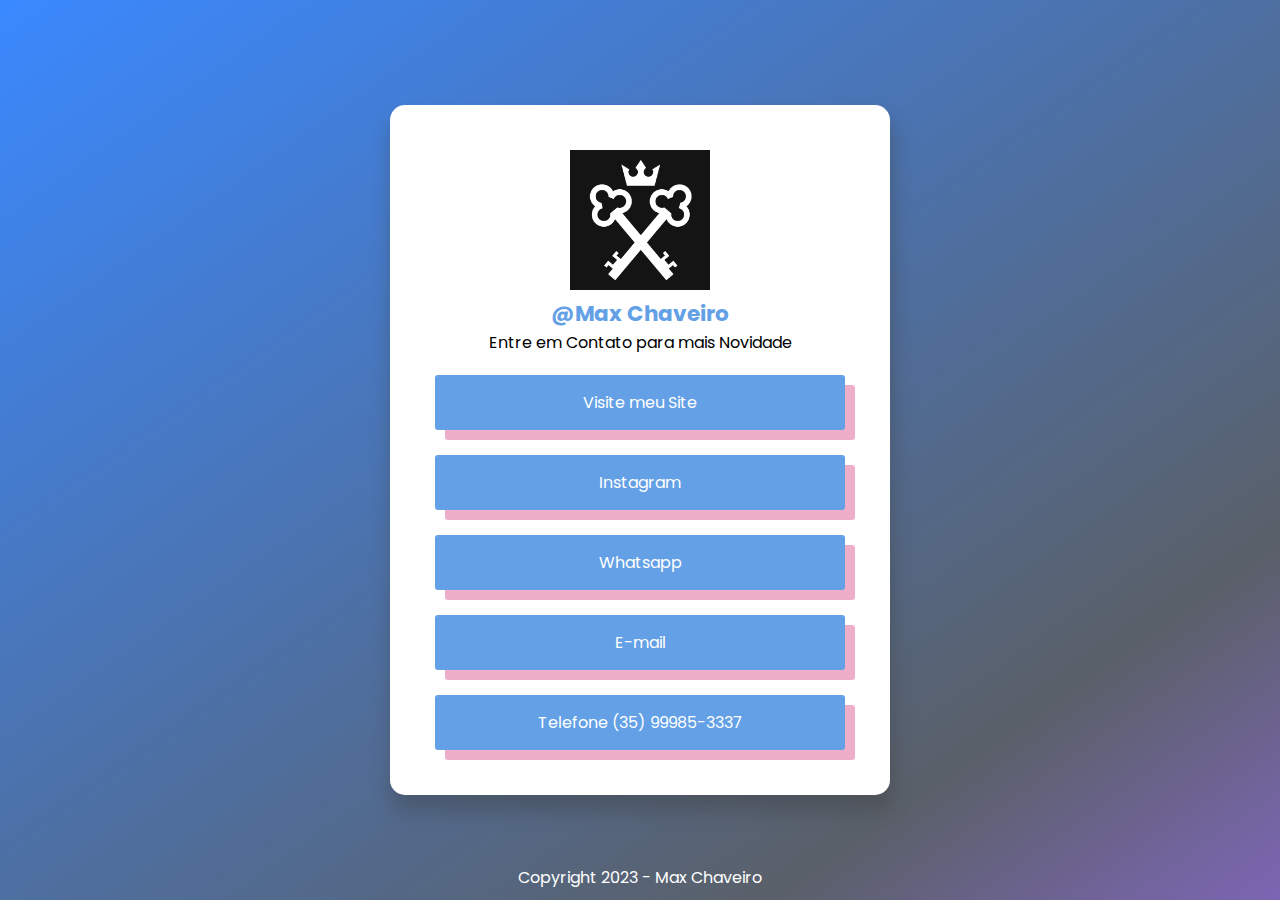
==== CardLinks-main/index.html @ cda0f13b "Att de correção do site" ====
<!DOCTYPE html>
<html lang="pt-BR">

<head>
    <meta charset="UTF-8">
    <meta http-equiv="X-UA-Compatible" content="IE=edge">
    <meta name="viewport" content="width=device-width, initial-scale=1.0">
    <link rel="shortcut icon" href="icon/logo.png" type="image/x-icon">
    <link rel="stylesheet" href="style.css">
    <title>Max Chaveiro</title>
</head>

<body>
    <section>
        <header>
            <img src="icon/logo.png" alt="logo">
            <h3>@Max Chaveiro</h3>
            <p>Entre em Contato para mais Novidade</p>
        </header>
        <main>
            <a href="/CardLinks-main/em-breve-main/index.html">
                Visite meu Site
            </a>
            <a href="https://www.instagram.com/max_chaveiro/">
                Instagram
            </a>
            <a href="https://wa.me/5535999853337?text=Serviço%20de%20chaves%20,%20fechaduras%20e%20abertura%20de%20automóveis%20.%20"
            >Whatsapp</a>
            <a href="mailto:max.prestacao@gmail.com?subject=Servico de chaves, fechaduras e abertura de automoveis."> E-mail</a>
            <a href="tel:+5535999853337">Telefone (35) 99985-3337</a>

        </main>
    </section>
    <p class="footer">Copyright 2023 - Max Chaveiro</p>


</body>

</html>
---- CardLinks-main/style.css ----
@import url('https://fonts.googleapis.com/css2?family=Poppins:wght@400;500;600;700;900&display=swap');
*{
    margin: 0;
    padding: 0;
    box-sizing: border-box;
    font-family: 'Poppins', sans-serif;
}
body{
    display: flex;
    align-items: center;
    justify-content: center;
    height: 100vh;
    background-image: linear-gradient(to bottom right, #3a89ff 0%, #5a6069 40%,#9f6bff 60%,#aab4e0 100%);
    background-size: 200% 200%;
    animation: float 6s linear infinite alternate;
}
@keyframes float {
    from{background-position: 0 0 ;}
    to{background-position: 100% 100%;}
}
section{
    padding: 45px;
    background-color: #fff;
    width: 500px;
    border-radius: 15px;
    display: flex;
    align-items: center;
    justify-content: center;
    flex-direction: column;
    gap: 20px;
    text-align: center;
    box-shadow: 2px 15px 20px rgba(61,61,61,.4);
}
header img{
    width: 140px;
}
header h3{
    color: #63a0e6;
    font-size: 1.35rem;
}
main{
    display: flex;
    flex-direction: column;
    width: 100%;
    gap: 25px;
}


main a{
    background: #63a0e6;
    padding: 15px 0;
    text-decoration: none;
    color: #fff;
    border-radius: 3px;
    box-shadow: 10px 10px #eeaeca;
    transition: all .5s ease-in-out;
}
main a:hover{
    opacity: .85;
}
.footer{
    position: absolute;
    bottom: 10px;
    color: #fff;
    font-size: 1rem;
}
@media (max-width: 520px){
    section{
        width: 90%;
        padding: 30px;
    }
    header img{
        width: 100px;
    }
    header h3{
        font-size: 1.3rem;
    }
    main{
        gap: 15px;
    }
    main a{
        padding: 10px 0;
        box-shadow: 5px 5px #eeaeca;
    }
}
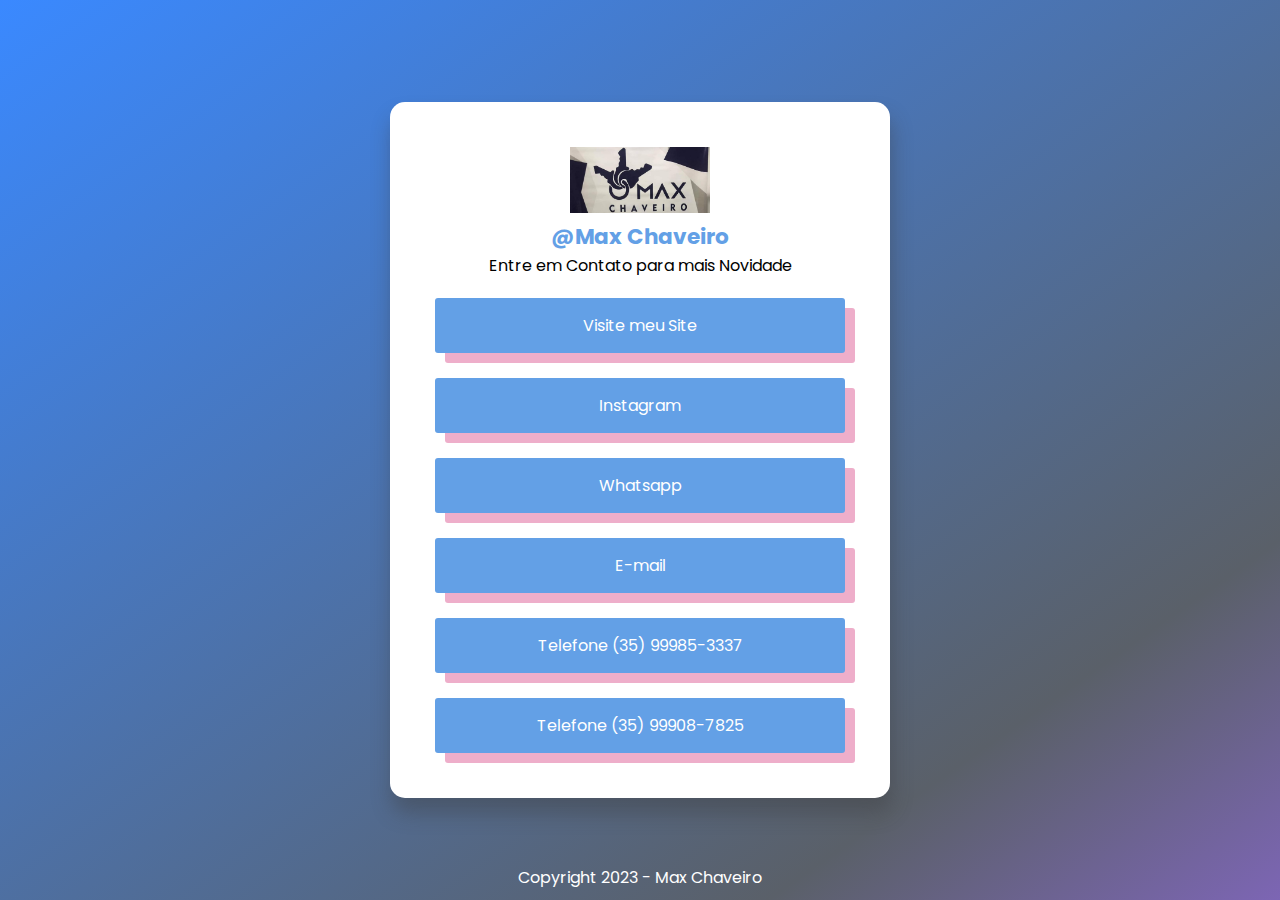
==== commit 04a5f664: "Att de Logo" ====
--- a/CardLinks-main/index.html
+++ b/CardLinks-main/index.html
@@ -5,7 +5,7 @@
     <meta charset="UTF-8">
     <meta http-equiv="X-UA-Compatible" content="IE=edge">
     <meta name="viewport" content="width=device-width, initial-scale=1.0">
-    <link rel="shortcut icon" href="icon/logo.png" type="image/x-icon">
+    <link rel="shortcut icon" href="icon/logo_1.jpg" type="image/x-icon">
     <link rel="stylesheet" href="style.css">
     <title>Max Chaveiro</title>
 </head>
@@ -13,7 +13,7 @@
 <body>
     <section>
         <header>
-            <img src="icon/logo.png" alt="logo">
+            <img src="icon/logo.jpg" alt="logo">
             <h3>@Max Chaveiro</h3>
             <p>Entre em Contato para mais Novidade</p>
         </header>
@@ -28,6 +28,7 @@
             >Whatsapp</a>
             <a href="mailto:max.prestacao@gmail.com?subject=Servico de chaves, fechaduras e abertura de automoveis."> E-mail</a>
             <a href="tel:+5535999853337">Telefone (35) 99985-3337</a>
+            <a href="tel:+5535999087825">Telefone (35) 99908-7825</a>
 
         </main>
     </section>
